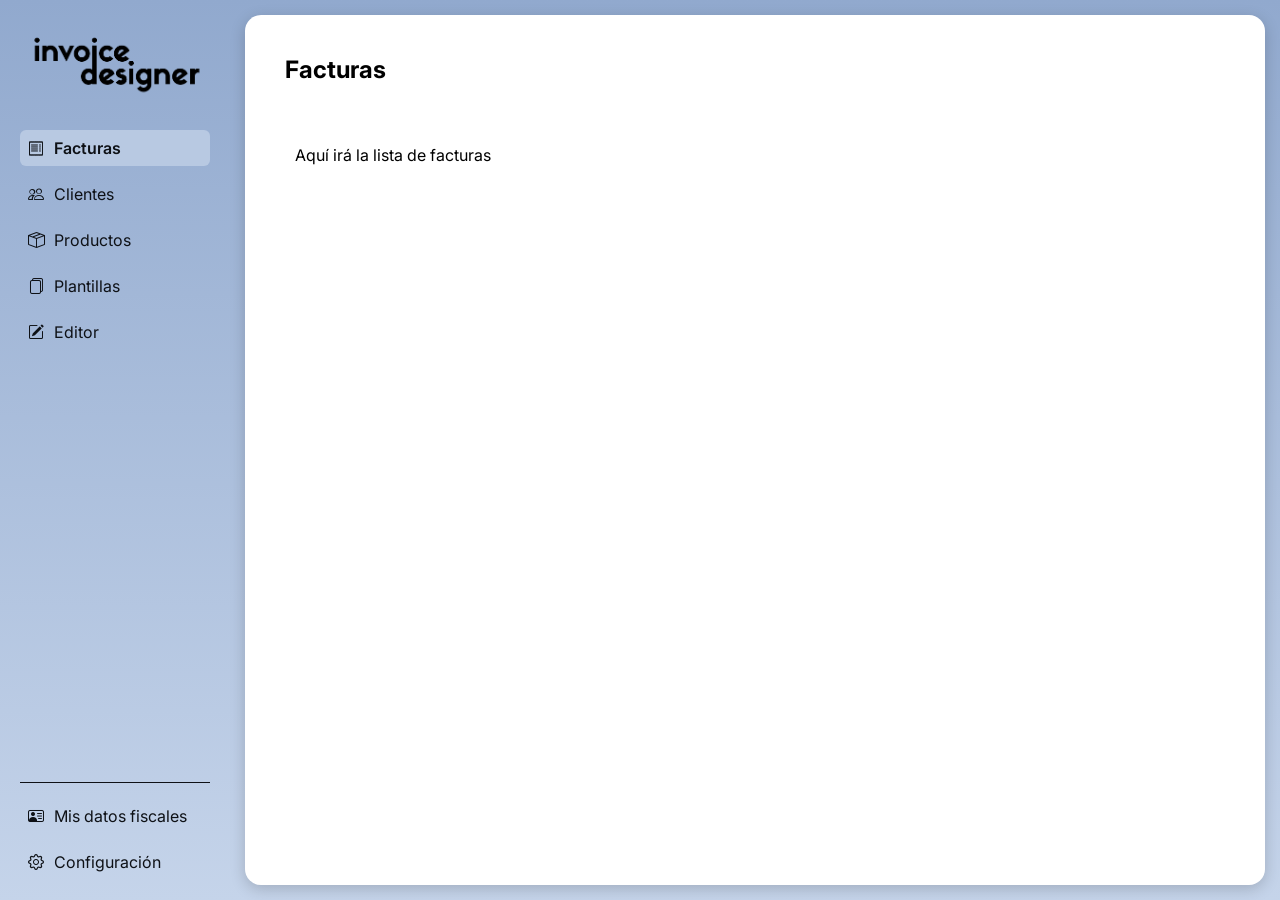
==== frontend/index.html @ 7801f96b "Logo añadido a sidebar" ====
<!DOCTYPE html>
<html lang="es">

<head>
    <meta charset="UTF-8">
    <meta name="viewport" content="width=device-width, initial-scale=1.0">
    <meta name="description" content="Diseñador de facturas" />
    <meta name="keywords" content="invoice,designer" />
    <!-- Esta linea es un comentario -->
    <title>InvoiceDesigner</title>

    <!-- Rutas a los estilos -->
    <link rel="stylesheet" href="css/base.css">
    <link rel="stylesheet" href="css/layout.css">
    <link rel="stylesheet" href="css/sidebar.css">
    <link rel="stylesheet" href="css/views/invoices.css">
    <link rel="stylesheet" href="css/views/clients.css">
    <link rel="stylesheet" href="css/views/products.css">
    <link rel="stylesheet" href="css/views/templates.css">
    <link rel="stylesheet" href="css/views/editor.css">
    <link rel="stylesheet" href="css/views/issuer.css">
    <link rel="stylesheet" href="css/views/settings.css">

    <!-- biblioteca para iconos -->
    <link rel="stylesheet" href="https://cdn.jsdelivr.net/npm/bootstrap-icons@1.13.1/font/bootstrap-icons.min.css">


</head>

<body>
    <!-- Div(contenedor principal) - app(identificacion para css .app) -->
    <div class="app">

        <!-- contenido secundario - sidebar(identificacion para css .sidebar) -->
        <aside class="sidebar">
 
            <!-- logo del sidebar -->
            <img src="assets/i_transparent.png" alt="Logo del sidebar">

            <!-- enlaces a distintas paginas -->
            <nav>
                <!-- enlaces superior del sidebar -->
                <div class="menu-top">
                    <!-- data-view(que vista mostrar) -->
                    <a href="#" data-view="invoices">
                        <i class="bi bi-receipt"></i>
                        Facturas
                    </a>
                    <a href="#" data-view="clients">
                        <i class="bi bi-people"></i>
                        Clientes
                    </a>
                    <a href="#" data-view="products">
                        <i class="bi bi-box-seam"></i>
                        Productos
                    </a>
                    <a href="#" data-view="templates">
                        <i class="bi bi-files"></i>
                        Plantillas
                    </a>
                    <a href="#" data-view="editor">
                        <i class="bi bi-pencil-square"></i>
                        Editor
                    </a>
                </div>

                <hr>
                <!-- enlaces inferior del sidebar -->
                <div class="menu-bottom">
                    <a href="#" data-view="issuer">
                        <i class="bi bi-person-vcard"></i>
                        Mis datos fiscales
                    </a>
                    <a href="#" data-view="settings">
                        <i class="bi bi-gear"></i>
                        Configuración
                    </a>
                </div>
            </nav>

        </aside>

        <!-- contenido principal - content(identificacion para css .content) -->
        <main class="content">

            <header>
                <h2 id="view-title">Facturas</h2>
            </header>

            <!-- seccion de contenido (tablas) - cargaran las paginas (identificacion css .section)-->
            <section id="view">
                <p>Aquí irá el contenido</p>
            </section>

        </main>
    </div>

    <script src="js/api.js"></script> <!-- llamadas a API -->
    <script src="js/menu.js"></script> <!-- menu de la app -->
</body>

</html>
---- frontend/css/base.css ----
@import url('https://fonts.googleapis.com/css2?family=Inter:wght@400;500;600&display=swap');

/* Colores generales de la aplicación */
:root {

    /* Fondo general */
    --color-primary: #D6D6D6;

    /* Hover */
    --color-primary-hover: #B8C9E2;

    /* Fondo de la aplicación */
    --color-background: #D6D6D6;
    /* Contenido principal */
    --color-card: #FFFFFF;

    /* Títulos y texto */
    --color-titles: #EBEBEB;
    --color-text: #0E1116;
    --color-text-muted: #777777;

    /* Color borde */
    --color-border: #BDBBBD;

    /* Colores del degradado */
    --color-gradient-start: #91A9CE;
    --color-gradient-end: #C5D4EA;

    --font-ui: 'Inter', -apple-system, BlinkMacSystemFont, "Segoe UI", Roboto, sans-serif;
}


/* Configuracion del index*/
* {
    box-sizing: border-box;
}

/* Configuracion del body*/
body {
    margin: 0;
    font-family: var(--font-ui);
}

/*configuracion de app*/
.app {
    display: flex;/*coloca los hijos uno al alado del otro*/
    min-height: 100vh;/*alto completo de ventana del navegador*/
    background: linear-gradient(to bottom, /* Color degradado*/
            var(--color-gradient-start),
            var(--color-gradient-end)
    );
}
---- frontend/css/layout.css ----
/*contenido principal*/
.content {
    flex: 1; /*ocupa espacio horizontal*/
    padding: 30px; /*espacio interior cuatro lados*/
    display: flex; /*organizar elementos*/
    flex-direction: column; /*en columna*/
    border-radius: 16px; 
    margin: 15px;
    box-shadow: 0 4px 15px rgba(0, 0, 0, 0.18);
    background-color: var(--color-card);
    
}

/*cabecera del contenido principal*/
.content header {
    margin-bottom: 15px; /*espacio debajo*/
}

/*estilo al titulo h2*/
.content header h2 {
    padding: 10px; /*espacio alrededor del título*/
    margin: 0; 
    font-size: 24px;
    background-color: transparent;
}

/*seccion del contenido*/
.content section {
    padding: 20px; /*espacio alrededor*/
    min-width: 0; /*se reduce al espacio disponible*/
    flex: 1;
}
---- frontend/css/sidebar.css ----
/*Sidebar*/
.sidebar {
    width: 230px; /*ancho*/
    min-height: 100vh; /*100% altura navegador*/
    padding: 20px; /*espacio interior cuatro lados*/
    display: flex; /*activa Flexbox, organiza elementos*/
    flex-direction: column; /*elementos en columna*/
    background-color: transparent;
    color: var(--color-text);
}

/*sidebar enlaces*/
.sidebar nav {
    display: flex; /*organiza elementos*/
    flex-direction: column; /*elementos en columna*/
    flex: 1; /*ocupa espacio vertical*/
}

/*logo sidebar*/
.sidebar img {
    margin-bottom: 30px; /*margen inferior*/
}

/*enlaces superiores de navegacion*/
.sidebar nav .menu-top {
    display: flex; /*organiza elementos*/
    flex-direction: column; /*elementos en columna*/
    gap: 10px; /*espacio entre elementos*/
}

/*enlaces de navegacion dentro de <a>*/
.sidebar nav a { 
    text-decoration: none; /*elimina subrayado*/
    padding: 8px; /*espacio interior*/
    border-radius: 6px; /*redondea esquinas del elemento*/
    color: var(--color-text);

    display: flex; /*icono a la do de texto*/
    align-items: center; /*posiciona iconos*/
    gap: 10px;
    transition: background-color 0.2s ease; /*cambio de color mas suave*/
}

/* estilo del enlace activo */
.sidebar nav a.active {
    background-color: var(--color-primary-hover);
    font-weight: 600;
}

/*estilo al pasar el raton encima*/
.sidebar nav a:hover {
    background-color: var(--color-primary-hover);
}

/*linea de separacion*/
.sidebar nav hr {
    width: 100%; /*ancho*/
    margin: auto 0 15px 0; /*margenes, solo el inferior tiene 15px*/
    border: 0; /*elimina el borde predeterminado*/
    flex: 0 0 auto; /*ni crece ni reduce*/
    border-top: 1px solid var(--color-text);
}

/*enlaces inferiores de navegacion*/
.sidebar nav .menu-bottom {
    display: flex; /*organiza elementos*/
    flex-direction: column; /*elementos en columna*/
    gap: 10px; /*espacio entre elementos*/
}
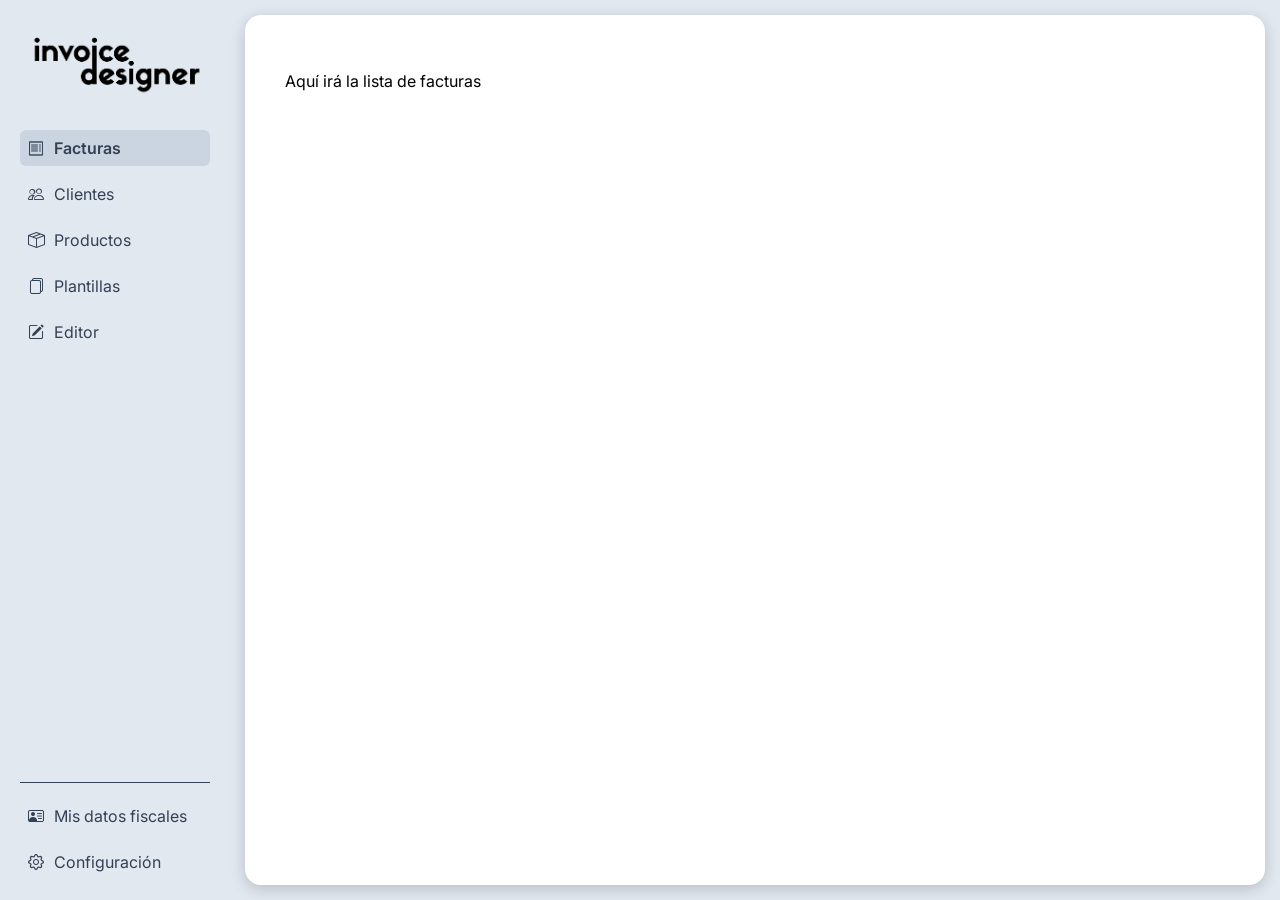
==== commit ea30604e: "Corrección de propiedades de la app" ====
--- a/frontend/index.html
+++ b/frontend/index.html
@@ -83,10 +83,6 @@
         <!-- contenido principal - content(identificacion para css .content) -->
         <main class="content">
 
-            <header>
-                <h2 id="view-title">Facturas</h2>
-            </header>
-
             <!-- seccion de contenido (tablas) - cargaran las paginas (identificacion css .section)-->
             <section id="view">
                 <p>Aquí irá el contenido</p>
--- a/frontend/css/base.css
+++ b/frontend/css/base.css
@@ -2,33 +2,35 @@
 
 /* Colores generales de la aplicación */
 :root {
+    /* Fondo general y barra lateral un poco más definidos */
+    --color-primary: #EAECEF;        
+    --color-primary-hover: #CBD5E1; 
+    --color-background: #EAECEF;     
+    --color-card: #FFFFFF;           
+    
+    /* Títulos y texto */
+    --color-titles: #0F172A;         
+    --color-text: #334155;           
+    --color-text-muted: #64748B;     
+    
+    /* Bordes */
+    --color-border: #CBD5E1;         
+    
+    /* Cabecera */
+    --color-gradient-start: #FFFFFF; 
+    --color-gradient-end: #E2E8F0;
+    
+    /* Botónes */
+    --color-btn: #1E293B;            
+    --color-btn-hover: #475569;      
+    --color-btn-text: #FFFFFF;
 
-    /* Fondo general */
-    --color-primary: #D6D6D6;
-
-    /* Hover */
-    --color-primary-hover: #B8C9E2;
-
-    /* Fondo de la aplicación */
-    --color-background: #D6D6D6;
-    /* Contenido principal */
-    --color-card: #FFFFFF;
-
-    /* Títulos y texto */
-    --color-titles: #EBEBEB;
-    --color-text: #0E1116;
-    --color-text-muted: #777777;
-
-    /* Color borde */
-    --color-border: #BDBBBD;
-
-    /* Colores del degradado */
-    --color-gradient-start: #91A9CE;
-    --color-gradient-end: #C5D4EA;
+    /* Botones tabla */
+    --color-bnt-edit-hover: #7C9CEB;
+    --color-bnt-delete-hover: #D47E7E;  
 
     --font-ui: 'Inter', -apple-system, BlinkMacSystemFont, "Segoe UI", Roboto, sans-serif;
 }
-
 
 /* Configuracion del index*/
 * {
@@ -45,8 +47,5 @@
 .app {
     display: flex;/*coloca los hijos uno al alado del otro*/
     min-height: 100vh;/*alto completo de ventana del navegador*/
-    background: linear-gradient(to bottom, /* Color degradado*/
-            var(--color-gradient-start),
-            var(--color-gradient-end)
-    );
+    background: var(--color-gradient-end);
 }
--- a/frontend/css/layout.css
+++ b/frontend/css/layout.css
@@ -1,7 +1,8 @@
 /*contenido principal*/
 .content {
     flex: 1; /*ocupa espacio horizontal*/
-    padding: 30px; /*espacio interior cuatro lados*/
+    min-width: 0; /*reduce el contenido*/
+    padding: 20px; /*espacio interior cuatro lados*/
     display: flex; /*organizar elementos*/
     flex-direction: column; /*en columna*/
     border-radius: 16px; 
--- a/frontend/css/sidebar.css
+++ b/frontend/css/sidebar.css
@@ -34,7 +34,6 @@
     padding: 8px; /*espacio interior*/
     border-radius: 6px; /*redondea esquinas del elemento*/
     color: var(--color-text);
-
     display: flex; /*icono a la do de texto*/
     align-items: center; /*posiciona iconos*/
     gap: 10px;
@@ -50,6 +49,7 @@
 /*estilo al pasar el raton encima*/
 .sidebar nav a:hover {
     background-color: var(--color-primary-hover);
+    color: var(--color-text);
 }
 
 /*linea de separacion*/
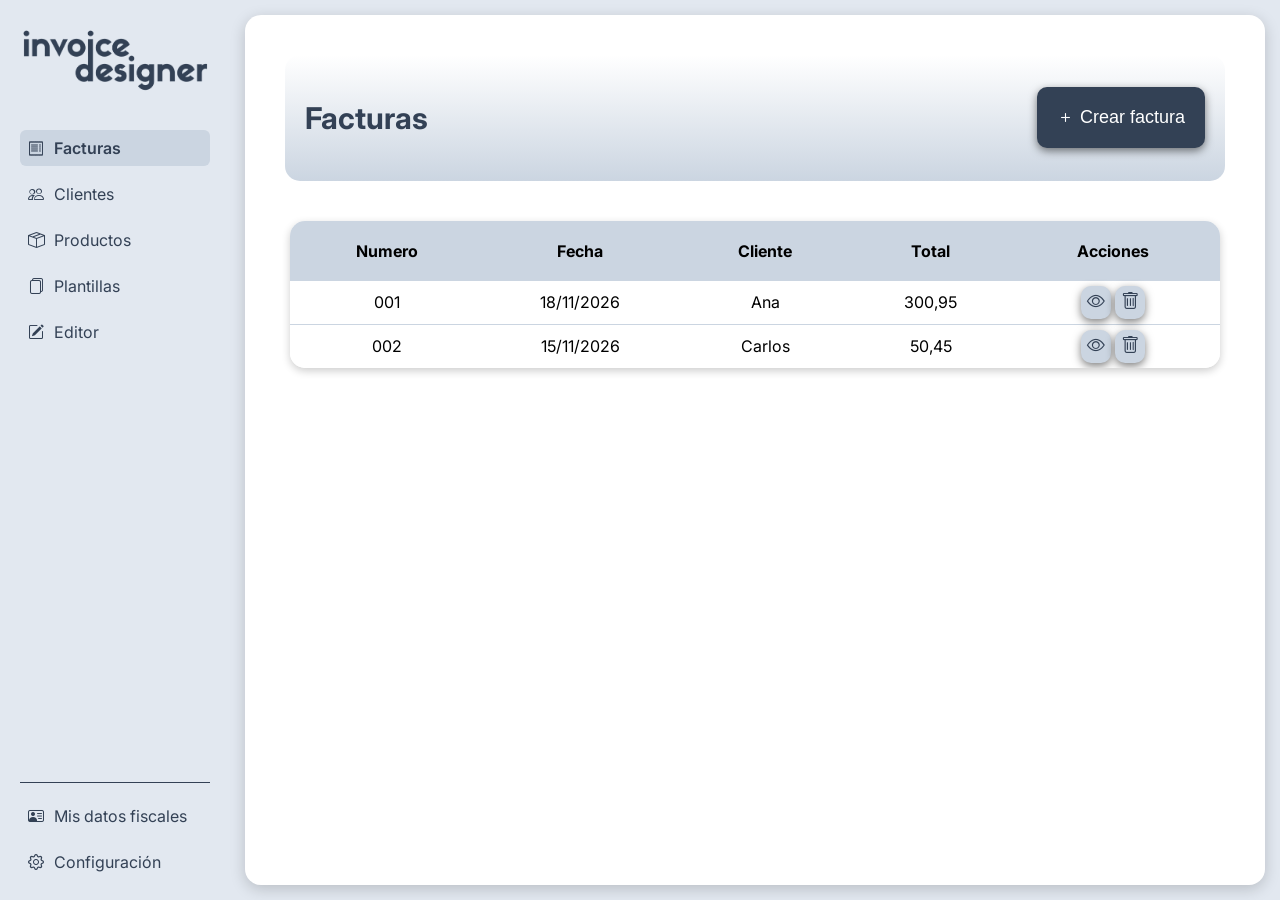
==== commit 2c1a6bea: "Cambio de icons y logo de la app" ====
--- a/frontend/index.html
+++ b/frontend/index.html
@@ -35,7 +35,7 @@
         <aside class="sidebar">
  
             <!-- logo del sidebar -->
-            <img src="assets/i_transparent.png" alt="Logo del sidebar">
+            <img src="assets/Logo.png" alt="Logo del sidebar">
 
             <!-- enlaces a distintas paginas -->
             <nav>
@@ -91,8 +91,19 @@
         </main>
     </div>
 
-    <script src="js/api.js"></script> <!-- llamadas a API -->
-    <script src="js/menu.js"></script> <!-- menu de la app -->
+    <!-- llamadas a API -->
+    <script src="js/api.js"></script> 
+
+    <!-- vistas de la app -->
+    <script src="js/views/invoices.js"></script>
+    <script src="js/views/templates.js"></script>
+    <script src="js/views/editor.js"></script>
+    <script src="js/views/clients.js"></script>
+    <script src="js/views/products.js"></script>
+    <script src="js/views/issuer.js"></script>
+
+    <!-- menu de la app -->
+    <script src="js/menu.js"></script> 
 </body>
 
 </html>
--- a/frontend/css/base.css
+++ b/frontend/css/base.css
@@ -8,8 +8,7 @@
     --color-background: #EAECEF;     
     --color-card: #FFFFFF;           
     
-    /* Títulos y texto */
-    --color-titles: #0F172A;         
+    /* Títulos y texto */        
     --color-text: #334155;           
     --color-text-muted: #64748B;     
     
@@ -26,8 +25,8 @@
     --color-btn-text: #FFFFFF;
 
     /* Botones tabla */
-    --color-bnt-edit-hover: #7C9CEB;
-    --color-bnt-delete-hover: #D47E7E;  
+    --color-btn-edit-hover: #7C9CEB;
+    --color-btn-delete-hover: #D47E7E;  
 
     --font-ui: 'Inter', -apple-system, BlinkMacSystemFont, "Segoe UI", Roboto, sans-serif;
 }
--- a/frontend/css/views/invoices.css
+++ b/frontend/css/views/invoices.css
@@ -0,0 +1,219 @@
+/*facturas*/
+.view-invoices {
+    display: flex;
+    flex-direction: column;
+    gap: 20px;
+}
+
+/*cabecera clients*/
+.invoices-header {
+    display: flex;
+    justify-content: space-between;
+    align-items: center;
+    padding: 20px;
+    border-radius: 15px;
+    background: linear-gradient(to bottom,
+            /* Color degradado*/
+            var(--color-gradient-start),
+            var(--color-primary-hover));
+}
+
+/*titulo clientes*/
+.view-invoices h1 {
+    font-size: 30px;
+    color: var(--color-text);
+}
+
+/*boton*/
+.view-invoices button {
+    border: none;
+    padding: 20px;
+    font-size: 18px;
+    border-radius: 10px;
+    box-shadow: 0 3px 8px rgba(0, 0, 0, 0.5);
+    background-color: var(--color-text);
+    color: var(--color-btn-text);
+    cursor: pointer;
+}
+
+/*Hover del boton añadir cliente*/
+.view-invoices button:hover {
+    background-color: var(--color-btn-hover);
+}
+
+/*contenedor de la tabla*/
+.view-invoices .table-invoices {
+    border-radius: 15px;
+    overflow: auto;
+    margin-left: -15px;
+    margin-right: -15px;
+    box-shadow: 0 3px 8px rgba(0, 0, 0, 0.2);
+    background-color: var(--color-card);
+}
+
+/*tabla*/
+.view-invoices table {
+    width: 100%;
+    border-collapse: collapse;/*quitar separacion columnas*/
+}
+
+/*cabecera tabla*/
+.view-invoices table th {
+    padding: 20px;
+    text-align: center;
+    background: var(--color-primary-hover);
+}
+
+/*celdas tabla*/
+.view-invoices table td {
+    padding: 5px 10px;
+    text-align: center;
+    background: var(--color-card);
+}
+
+/*linea de separacion*/
+.view-invoices table tbody tr:not(:last-child) td {
+    border-bottom: 1px solid var(--color-primary-hover);
+}
+
+/*hover para la fila seleccionada*/
+.view-invoices table tbody tr:hover td {
+    background-color: var(--color-gradient-end);
+}
+
+/*boton editar de tabla*/
+.view-invoices table tbody button.btn-edit {
+    padding: 6px;
+    color: var(--color-text);
+    background-color: var(--color-primary-hover);
+}
+
+/*hover boton editar*/
+.view-invoices table tbody button.btn-edit:hover {
+    padding: 6px;
+    background-color: var(--color-btn-edit-hover);
+}
+
+/*boton eliminar de tabla*/
+.view-invoices table tbody button.btn-delete {
+    padding: 6px;
+    color: var(--color-text);
+    background-color: var(--color-primary-hover);
+}
+
+/*hover boton eliminar*/
+.view-invoices table tbody button.btn-delete:hover {
+    padding: 6px;
+    background-color: var(--color-btn-delete-hover);
+}
+
+/*fomulario*/
+.view-invoices .form-invoices {
+    display: flex;
+    flex-direction: column;
+    border-radius: 20px;
+    padding: 10px;
+    width: 80%;
+    max-width: 900px;
+    max-height: 90%;
+    overflow-y: auto;
+    background-color: var(--color-gradient-end);
+}
+
+/*cabecera formulario*/
+.view-invoices .form-header {
+    display: flex;
+    justify-content: space-between;
+    align-items: center;
+    padding: 0 10px;
+    font-size: 20px;
+    color: var(--color-text);
+    border-bottom: 1px solid var(--color-text);
+}
+
+/*boton cabecera formulario*/
+.view-invoices .form-header button {
+    display: flex;
+    justify-content: space-between;
+    align-items: center;
+    padding: 8px;
+    border-radius: 10px;
+    background-color: var(--color-text);
+}
+
+/*labels e inputs del formulario*/
+.view-invoices .form-body {
+    display: grid;
+    grid-template-columns: 1fr 1fr;
+    padding: 10px;
+    gap: 15px;
+}
+
+/*labels e inputs del formulario*/
+.view-invoices .form-group {
+    padding: 8px;
+    display: flex;
+    flex-direction: column;
+}
+
+/*estilos de los input*/
+.view-invoices .form-group input {
+    padding: 10px;
+    border-radius: 10px;
+    border: 1px solid var(--color-border);
+}
+
+/*estilo del select de pais*/
+.view-invoices .form-group select {
+    padding: 10px;
+    border-radius: 10px;
+    border: 1px solid var(--color-border);
+}
+
+/*linea de separacion entre campos y botones*/
+.view-invoices .form-footer {
+    display: flex;
+    justify-content: flex-end;
+    gap: 10px;
+    padding: 20px 10px;
+    border-top: 1px solid var(--color-text);
+}
+
+/*botones del formulario*/
+.view-invoices .form-footer button {
+    padding: 10px;
+    font-size: 16px;
+    border-radius: 10px;
+    box-shadow: 0 3px 8px rgba(0, 0, 0, 0.5);
+    background-color: var(--color-text);
+    color: var(--color-btn-text);
+}
+
+/*hover boton cancel del formulario*/
+.view-invoices .form-footer button.btn-cancel {
+    color: var(--color-text);
+    background-color: var(--color-primary-hover);
+}
+
+/*hover boton cancel del formulario*/
+.view-invoices .form-footer button.btn-cancel:hover {
+    background-color: var(--color-btn-delete-hover);
+}
+
+/*hover boton save del formulario*/
+.view-invoices .form-footer button.btn-save:hover {
+    background-color: var(--color-btn-edit-hover);
+}
+
+/*fondo para el modal*/
+.view-invoices .modal-invoices {
+    display: none;
+    position: fixed;
+    top: 0;
+    left: 0;
+    width: 100%;
+    height: 100%;
+    justify-content: center;
+    align-items: center;
+    background-color: rgba(0, 0, 0, 0.5);
+}
--- a/frontend/css/views/clients.css
+++ b/frontend/css/views/clients.css
@@ -0,0 +1,219 @@
+/*clientes*/
+.view-clients {
+    display: flex;
+    flex-direction: column;
+    gap: 20px;
+}
+
+/*cabecera clients*/
+.clients-header {
+    display: flex;
+    justify-content: space-between;
+    align-items: center;
+    padding: 20px;
+    border-radius: 15px;
+    background: linear-gradient(to bottom,
+            /* Color degradado*/
+            var(--color-gradient-start),
+            var(--color-primary-hover));
+}
+
+/*titulo clientes*/
+.view-clients h1 {
+    font-size: 30px;
+    color: var(--color-text);
+}
+
+/*boton*/
+.view-clients button {
+    border: none;
+    padding: 20px;
+    font-size: 18px;
+    border-radius: 10px;
+    box-shadow: 0 3px 8px rgba(0, 0, 0, 0.5);
+    background-color: var(--color-text);
+    color: var(--color-btn-text);
+    cursor: pointer;
+}
+
+/*Hover del boton añadir cliente*/
+.view-clients button:hover {
+    background-color: var(--color-btn-hover);
+}
+
+/*contenedor de la tabla*/
+.view-clients .table-clients {
+    border-radius: 15px;
+    overflow: auto;
+    margin-left: -15px;
+    margin-right: -15px;
+    box-shadow: 0 3px 8px rgba(0, 0, 0, 0.2);
+    background-color: var(--color-card);
+}
+
+/*tabla*/
+.view-clients table {
+    width: 100%;
+    border-collapse: collapse;/*quitar separacion columnas*/
+}
+
+/*cabecera tabla*/
+.view-clients table th {
+    padding: 20px;
+    text-align: center;
+    background: var(--color-primary-hover);
+}
+
+/*celdas tabla*/
+.view-clients table td {
+    padding: 5px 10px;
+    text-align: center;
+    background: var(--color-card);
+}
+
+/*linea de separacion*/
+.view-clients table tbody tr:not(:last-child) td {
+    border-bottom: 1px solid var(--color-primary-hover);
+}
+
+/*hover para la fila seleccionada*/
+.view-clients table tbody tr:hover td {
+    background-color: var(--color-gradient-end);
+}
+
+/*boton editar de tabla*/
+.view-clients table tbody button.btn-edit {
+    padding: 6px;
+    color: var(--color-text);
+    background-color: var(--color-primary-hover);
+}
+
+/*hover boton editar*/
+.view-clients table tbody button.btn-edit:hover {
+    padding: 6px;
+    background-color: var(--color-btn-edit-hover);
+}
+
+/*boton eliminar de tabla*/
+.view-clients table tbody button.btn-delete {
+    padding: 6px;
+    color: var(--color-text);
+    background-color: var(--color-primary-hover);
+}
+
+/*hover boton eliminar*/
+.view-clients table tbody button.btn-delete:hover {
+    padding: 6px;
+    background-color: var(--color-btn-delete-hover);
+}
+
+/*fomulario*/
+.view-clients .form-clients {
+    display: flex;
+    flex-direction: column;
+    border-radius: 20px;
+    padding: 10px;
+    width: 80%;
+    max-width: 900px;
+    max-height: 90%;
+    overflow-y: auto;
+    background-color: var(--color-gradient-end);
+}
+
+/*cabecera formulario*/
+.view-clients .form-header {
+    display: flex;
+    justify-content: space-between;
+    align-items: center;
+    padding: 0 10px;
+    font-size: 20px;
+    color: var(--color-text);
+    border-bottom: 1px solid var(--color-text);
+}
+
+/*boton cabecera formulario*/
+.view-clients .form-header button {
+    display: flex;
+    justify-content: space-between;
+    align-items: center;
+    padding: 8px;
+    border-radius: 10px;
+    background-color: var(--color-text);
+}
+
+/*labels e inputs del formulario*/
+.view-clients .form-body {
+    display: grid;
+    grid-template-columns: 1fr 1fr;
+    padding: 10px;
+    gap: 15px;
+}
+
+/*labels e inputs del formulario*/
+.view-clients .form-group {
+    padding: 8px;
+    display: flex;
+    flex-direction: column;
+}
+
+/*estilos de los input*/
+.view-clients .form-group input {
+    padding: 10px;
+    border-radius: 10px;
+    border: 1px solid var(--color-border);
+}
+
+/*estilo del select de pais*/
+.view-clients .form-group select {
+    padding: 10px;
+    border-radius: 10px;
+    border: 1px solid var(--color-border);
+}
+
+/*linea de separacion entre campos y botones*/
+.view-clients .form-footer {
+    display: flex;
+    justify-content: flex-end;
+    gap: 10px;
+    padding: 20px 10px;
+    border-top: 1px solid var(--color-text);
+}
+
+/*botones del formulario*/
+.view-clients .form-footer button {
+    padding: 10px;
+    font-size: 16px;
+    border-radius: 10px;
+    box-shadow: 0 3px 8px rgba(0, 0, 0, 0.5);
+    background-color: var(--color-text);
+    color: var(--color-btn-text);
+}
+
+/*hover boton cancel del formulario*/
+.view-clients .form-footer button.btn-cancel {
+    color: var(--color-text);
+    background-color: var(--color-primary-hover);
+}
+
+/*hover boton cancel del formulario*/
+.view-clients .form-footer button.btn-cancel:hover {
+    background-color: var(--color-btn-delete-hover);
+}
+
+/*hover boton save del formulario*/
+.view-clients .form-footer button.btn-save:hover {
+    background-color: var(--color-btn-edit-hover);
+}
+
+/*fondo para el modal*/
+.view-clients .modal-clients {
+    display: none;
+    position: fixed;
+    top: 0;
+    left: 0;
+    width: 100%;
+    height: 100%;
+    justify-content: center;
+    align-items: center;
+    background-color: rgba(0, 0, 0, 0.5);
+}
--- a/frontend/css/views/products.css
+++ b/frontend/css/views/products.css
@@ -0,0 +1,219 @@
+/*productos*/
+.view-products {
+    display: flex;
+    flex-direction: column;
+    gap: 20px;
+}
+
+/*cabecera productos*/
+.products-header {
+    display: flex;
+    justify-content: space-between;
+    align-items: center;
+    padding: 20px;
+    border-radius: 15px;
+    background: linear-gradient(to bottom,
+            /* Color degradado*/
+            var(--color-gradient-start),
+            var(--color-primary-hover));
+}
+
+/*titulo productos*/
+.view-products h1 {
+    font-size: 30px;
+    color: var(--color-text);
+}
+
+/*boton nuevo producto*/
+.view-products button {
+    border: none;
+    padding: 20px;
+    font-size: 18px;
+    border-radius: 10px;
+    box-shadow: 0 3px 8px rgba(0, 0, 0, 0.5);
+    background-color: var(--color-text);
+    color: var(--color-btn-text);
+    cursor: pointer;
+}
+
+/*hover boton añadir producto*/
+.view-products button:hover {
+    background-color: var(--color-btn-hover);
+}
+
+/*contenedor tabla*/
+.view-products .table-products {
+    border-radius: 15px;
+    overflow: auto;
+    margin-left: -15px;
+    margin-right: -15px;
+    box-shadow: 0 3px 8px rgba(0, 0, 0, 0.2);
+    background-color: var(--color-card);
+}
+
+/*tabla*/
+.view-products table {
+    width: 100%;
+    border-collapse: collapse;
+}
+
+/*cabecera tabla*/
+.view-products table th {
+    padding: 20px;
+    text-align: center;
+    background: var(--color-primary-hover);
+}
+
+/*celdas tabla*/
+.view-products table td {
+    padding: 5px 10px;
+    text-align: center;
+    background: var(--color-card);
+}
+
+/*linea de separacion*/
+.view-products table tbody tr:not(:last-child) td {
+    border-bottom: 1px solid var(--color-primary-hover);
+}
+
+/*hover para la fila seleccionada*/
+.view-products table tbody tr:hover td {
+    background-color: var(--color-gradient-end);
+}
+
+/*boton editar de tabla*/
+.view-products table tbody button.btn-edit {
+    padding: 6px;
+    color: var(--color-text);
+    background-color: var(--color-primary-hover);
+}
+
+/*boton editar de tabla (hover)*/
+.view-products table tbody button.btn-edit:hover {
+    padding: 6px;
+    background-color: var(--color-btn-edit-hover);
+}
+
+/*boton eliminar de tabla*/
+.view-products table tbody button.btn-delete {
+    padding: 6px;
+    color: var(--color-text);
+    background-color: var(--color-primary-hover);
+}
+
+/*boton eliminar de tabla (hover)*/
+.view-products table tbody button.btn-delete:hover {
+    padding: 6px;
+    background-color: var(--color-btn-delete-hover);
+}
+
+/*fomulario*/
+.view-products .form-products {
+    display: flex;
+    flex-direction: column;
+    border-radius: 20px;
+    padding: 10px;
+    width: 80%;
+    max-width: 900px;
+    max-height: 90%;
+    overflow-y: auto;
+    background-color: var(--color-gradient-end);
+}
+
+/*cabecera formulario*/
+.view-products .form-header {
+    display: flex;
+    justify-content: space-between;
+    align-items: center;
+    padding: 0 10px;
+    font-size: 20px;
+    color: var(--color-text);
+    border-bottom: 1px solid var(--color-text);
+}
+
+/*boton cabecera formulario*/
+.view-products .form-header button {
+    display: flex;
+    justify-content: space-between;
+    align-items: center;
+    padding: 8px;
+    border-radius: 10px;
+    background-color: var(--color-text);
+}
+
+/*body del formulario*/
+.view-products .form-body {
+    display: grid;
+    grid-template-columns: 1fr 1fr;
+    padding: 10px;
+    gap: 15px;
+}
+
+/*labels e inputs del formulario*/
+.view-products .form-group {
+    padding: 8px;
+    display: flex;
+    flex-direction: column;
+}
+
+/*estilos de los input*/
+.view-products .form-group input {
+    padding: 10px;
+    border-radius: 10px;
+    border: 1px solid var(--color-border);
+}
+
+/*estilo del select de pais*/
+.view-products .form-group select {
+    padding: 10px;
+    border-radius: 10px;
+    border: 1px solid var(--color-border);
+}
+
+/*linea de separacion entre campos y botones*/
+.view-products .form-footer {
+    display: flex;
+    justify-content: flex-end;
+    gap: 10px;
+    padding: 20px 10px;
+    border-top: 1px solid var(--color-text);
+}
+
+/*botones del formulario*/
+.view-products .form-footer button {
+    padding: 10px;
+    font-size: 16px;
+    border-radius: 10px;
+    box-shadow: 0 3px 8px rgba(0, 0, 0, 0.5);
+    background-color: var(--color-text);
+    color: var(--color-btn-text);
+}
+
+/*boton cancelar del formulario (hover)*/
+.view-products .form-footer button.btn-cancel {
+    color: var(--color-text);
+    background-color: var(--color-primary-hover);
+}
+
+/*boton cancel del formulario /hover)*/
+.view-products .form-footer button.btn-cancel:hover {
+    background-color: var(--color-btn-delete-hover);
+}
+
+/*boton save del formulario (hover)*/
+.view-products .form-footer button.btn-save:hover {
+    background-color: var(--color-btn-edit-hover);
+}
+
+/*fondo para el modal*/
+.view-products .modal-products {
+    display: none;
+    position: fixed;
+    top: 0;
+    left: 0;
+    width: 100%;
+    height: 100%;
+    justify-content: center;
+    align-items: center;
+    background-color: rgba(0, 0, 0, 0.5);
+}
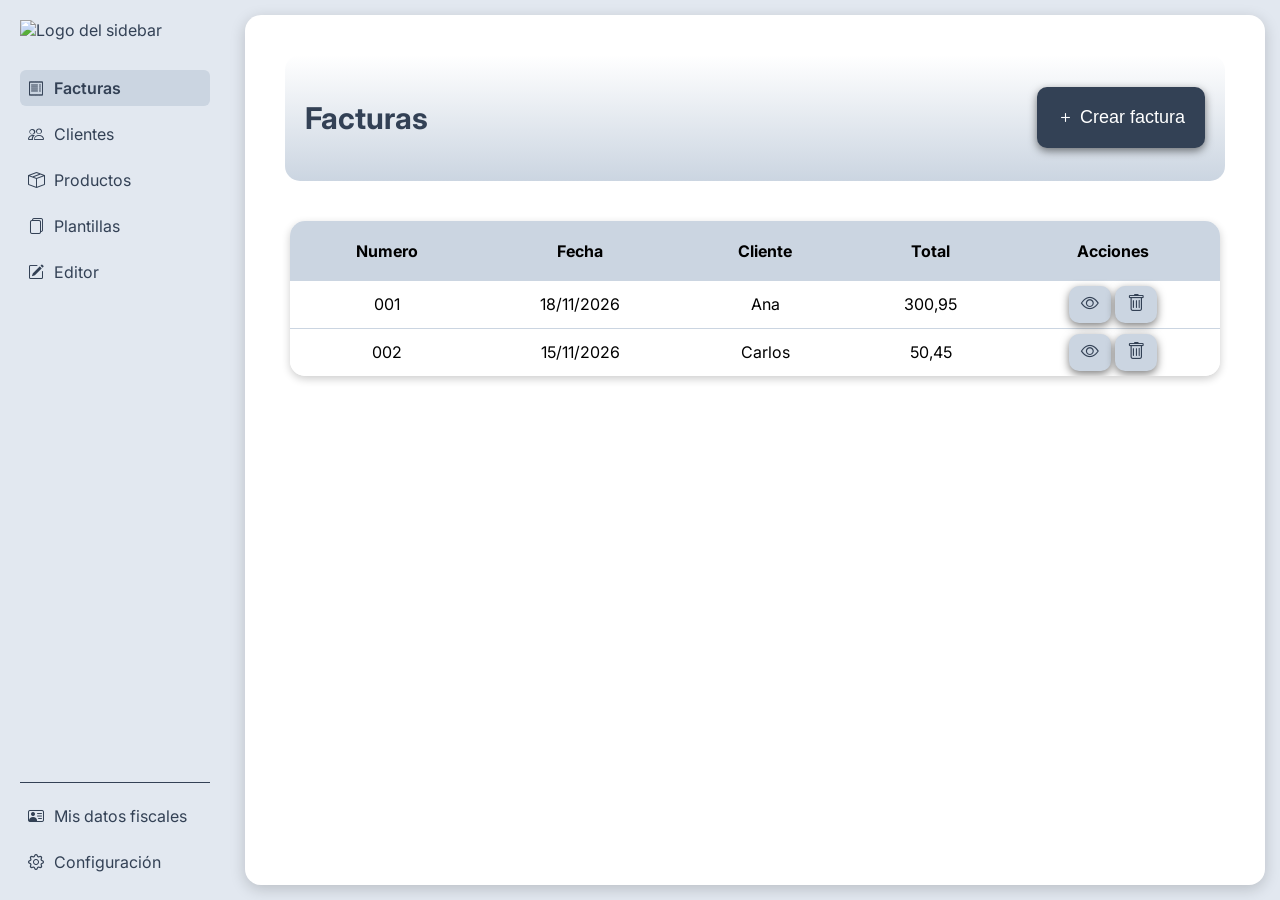
==== commit 8a9fb081: "Refactoirización de código" ====
--- a/frontend/index.html
+++ b/frontend/index.html
@@ -35,30 +35,31 @@
         <aside class="sidebar">
  
             <!-- logo del sidebar -->
-            <img src="assets/Logo.png" alt="Logo del sidebar">
+            <img src="assets/logo.png" class="logo-full" alt="Logo del sidebar">
+            <img src="assets/logo_small.png" class="logo-small" alt="Logo pequeño">
 
             <!-- enlaces a distintas paginas -->
             <nav>
                 <!-- enlaces superior del sidebar -->
                 <div class="menu-top">
                     <!-- data-view(que vista mostrar) -->
-                    <a href="#" data-view="invoices">
+                    <a href="#" data-view="invoices" title="Facturas">
                         <i class="bi bi-receipt"></i>
                         Facturas
                     </a>
-                    <a href="#" data-view="clients">
+                    <a href="#" data-view="clients" title="Clientes">
                         <i class="bi bi-people"></i>
                         Clientes
                     </a>
-                    <a href="#" data-view="products">
+                    <a href="#" data-view="products" title="Productos">
                         <i class="bi bi-box-seam"></i>
                         Productos
                     </a>
-                    <a href="#" data-view="templates">
+                    <a href="#" data-view="templates" title="Plantillas">
                         <i class="bi bi-files"></i>
                         Plantillas
                     </a>
-                    <a href="#" data-view="editor">
+                    <a href="#" data-view="editor" title="Editor">
                         <i class="bi bi-pencil-square"></i>
                         Editor
                     </a>
@@ -67,11 +68,11 @@
                 <hr>
                 <!-- enlaces inferior del sidebar -->
                 <div class="menu-bottom">
-                    <a href="#" data-view="issuer">
+                    <a href="#" data-view="issuer" title="Emisor">
                         <i class="bi bi-person-vcard"></i>
                         Mis datos fiscales
                     </a>
-                    <a href="#" data-view="settings">
+                    <a href="#" data-view="settings" title="Configuración">
                         <i class="bi bi-gear"></i>
                         Configuración
                     </a>
--- a/frontend/css/base.css
+++ b/frontend/css/base.css
@@ -28,6 +28,7 @@
     --color-btn-edit-hover: #7C9CEB;
     --color-btn-delete-hover: #D47E7E;  
 
+    /* tipo de fuente de la app */
     --font-ui: 'Inter', -apple-system, BlinkMacSystemFont, "Segoe UI", Roboto, sans-serif;
 }
 
--- a/frontend/css/layout.css
+++ b/frontend/css/layout.css
@@ -12,22 +12,18 @@
     
 }
 
-/*cabecera del contenido principal*/
-.content header {
-    margin-bottom: 15px; /*espacio debajo*/
-}
-
-/*estilo al titulo h2*/
-.content header h2 {
-    padding: 10px; /*espacio alrededor del título*/
-    margin: 0; 
-    font-size: 24px;
-    background-color: transparent;
-}
 
 /*seccion del contenido*/
 .content section {
     padding: 20px; /*espacio alrededor*/
     min-width: 0; /*se reduce al espacio disponible*/
+    min-height: 0;
     flex: 1;
+}
+
+/*contenedor flexible*/
+#view {
+    display: flex;
+    flex-direction: column;
+    min-height: 0;
 }
--- a/frontend/css/sidebar.css
+++ b/frontend/css/sidebar.css
@@ -7,6 +7,47 @@
     flex-direction: column; /*elementos en columna*/
     background-color: transparent;
     color: var(--color-text);
+}
+
+/*reducir ancho para el editor*/
+.app.editor-active .sidebar {
+    width: 80px;
+    padding: 20px 10px;
+}
+
+/*selector sidebar reducido*/
+.app.editor-active .sidebar nav a {
+    justify-content: center;
+    gap: 0;
+}
+
+/*icono visible al reducir sidebar*/
+.app.editor-active .sidebar nav a {
+    font-size: 0;
+}
+
+/*logo visible al reducir sidebar*/
+.app.editor-active .sidebar nav a i {
+    font-size: 20px;
+}
+
+/*oculta el logo pequeño*/
+.logo-small {
+    display: none;
+}
+
+/*muestra el logo pequeño en sidebar reducido*/
+.app.editor-active .logo-small {
+    display: block;
+    width: 60px;
+    height: 60px;
+    object-fit: contain;
+    margin: 0 auto 30px auto;
+}
+
+/*oculta el logo normal*/
+.app.editor-active .logo-full {
+    display: none;
 }
 
 /*sidebar enlaces*/
--- a/frontend/css/views/invoices.css
+++ b/frontend/css/views/invoices.css
@@ -5,7 +5,7 @@
     gap: 20px;
 }
 
-/*cabecera clients*/
+/*cabecera facturas*/
 .invoices-header {
     display: flex;
     justify-content: space-between;
@@ -18,7 +18,7 @@
             var(--color-primary-hover));
 }
 
-/*titulo clientes*/
+/*titulo facturas*/
 .view-invoices h1 {
     font-size: 30px;
     color: var(--color-text);
@@ -36,7 +36,7 @@
     cursor: pointer;
 }
 
-/*Hover del boton añadir cliente*/
+/*Hover del boton añadir factura*/
 .view-invoices button:hover {
     background-color: var(--color-btn-hover);
 }
@@ -83,27 +83,25 @@
 
 /*boton editar de tabla*/
 .view-invoices table tbody button.btn-edit {
-    padding: 6px;
+    padding: 8px 12px;
     color: var(--color-text);
     background-color: var(--color-primary-hover);
 }
 
 /*hover boton editar*/
 .view-invoices table tbody button.btn-edit:hover {
-    padding: 6px;
     background-color: var(--color-btn-edit-hover);
 }
 
 /*boton eliminar de tabla*/
 .view-invoices table tbody button.btn-delete {
-    padding: 6px;
+    padding: 8px 12px;
     color: var(--color-text);
     background-color: var(--color-primary-hover);
 }
 
 /*hover boton eliminar*/
 .view-invoices table tbody button.btn-delete:hover {
-    padding: 6px;
     background-color: var(--color-btn-delete-hover);
 }
 
--- a/frontend/css/views/clients.css
+++ b/frontend/css/views/clients.css
@@ -83,27 +83,25 @@
 
 /*boton editar de tabla*/
 .view-clients table tbody button.btn-edit {
-    padding: 6px;
+    padding: 8px 12px;
     color: var(--color-text);
     background-color: var(--color-primary-hover);
 }
 
 /*hover boton editar*/
 .view-clients table tbody button.btn-edit:hover {
-    padding: 6px;
     background-color: var(--color-btn-edit-hover);
 }
 
 /*boton eliminar de tabla*/
 .view-clients table tbody button.btn-delete {
-    padding: 6px;
+    padding: 8px 12px;
     color: var(--color-text);
     background-color: var(--color-primary-hover);
 }
 
 /*hover boton eliminar*/
 .view-clients table tbody button.btn-delete:hover {
-    padding: 6px;
     background-color: var(--color-btn-delete-hover);
 }
 
--- a/frontend/css/views/products.css
+++ b/frontend/css/views/products.css
@@ -83,27 +83,25 @@
 
 /*boton editar de tabla*/
 .view-products table tbody button.btn-edit {
-    padding: 6px;
+    padding: 8px 12px;
     color: var(--color-text);
     background-color: var(--color-primary-hover);
 }
 
 /*boton editar de tabla (hover)*/
 .view-products table tbody button.btn-edit:hover {
-    padding: 6px;
     background-color: var(--color-btn-edit-hover);
 }
 
 /*boton eliminar de tabla*/
 .view-products table tbody button.btn-delete {
-    padding: 6px;
+    padding: 8px 12px;
     color: var(--color-text);
     background-color: var(--color-primary-hover);
 }
 
 /*boton eliminar de tabla (hover)*/
 .view-products table tbody button.btn-delete:hover {
-    padding: 6px;
     background-color: var(--color-btn-delete-hover);
 }
 
--- a/frontend/css/views/templates.css
+++ b/frontend/css/views/templates.css
@@ -0,0 +1,197 @@
+/* vista de plantillas */
+.view-templates {
+    display: flex;
+    flex-direction: column;
+    gap: 20px;
+}
+
+/*cabecera plantillas*/
+.templates-header {
+    display: flex;
+    justify-content: space-between;
+    align-items: center;
+    padding: 20px;
+    border-radius: 15px;
+    background: linear-gradient(to bottom,
+            /* Color degradado*/
+            var(--color-gradient-start),
+            var(--color-primary-hover));
+}
+
+/*titulo plantillas*/
+.view-templates h1 {
+    font-size: 30px;
+    color: var(--color-text);
+}
+
+/*boton crear plantilla*/
+.new-template {
+    border: none;
+    padding: 20px;
+    font-size: 18px;
+    border-radius: 10px;
+    box-shadow: 0 3px 8px rgba(0, 0, 0, 0.5);
+    background-color: var(--color-text);
+    color: var(--color-btn-text);
+    cursor: pointer;
+}
+
+/*hover del boton crear plantilla*/
+.new-template:hover {
+    background-color: var(--color-btn-hover);
+}
+
+/* cabecera de la selección */
+.templates-section .section-header {
+    margin-bottom: 20px;
+}
+
+/*titulo plantillas*/
+.templates-section .section-header h3 {
+    font-size: 20px;
+    font-weight: bold;
+    color: var(--color-text);
+}
+
+/* linea inferior */
+.templates-section .section-header hr {
+    border: none;
+    margin-top: 10px;
+    border-top: 1px solid var(--color-border);
+}
+
+/* cuadricula de las tajetas */
+.templates-grid {
+    display: grid;
+    grid-template-columns: repeat(3, 1fr);
+    gap: 20px;
+}
+
+/* tarjeta de plantilla */
+.template-card {
+    display: flex;
+    flex-direction: column;
+    gap: 15px;
+    padding: 20px;
+    border-radius: 15px;
+    background-color: var(--color-gradient-end);
+    box-shadow: 0 3px 8px rgba(0, 0, 0, 0.3);
+}
+
+/* vista previa plantilla*/
+.template-preview {
+    width: 100%;
+    height: 250px;
+    border-radius: 10px;
+    background-color: var(--color-card);
+    border: 1px solid var(--color-border);
+}
+
+/* informacion plantilla*/
+.template-info {
+    display: flex;
+    flex-direction: column;
+    gap: 5px;
+}
+
+/* nombre plantilla */
+.template-info h4 {
+    font-size: 18px;
+    color: var(--color-text);
+    margin: 0;
+}
+
+/* estado plantilla */
+.template-info span {
+    font-size: 13px;
+    color: var(--color-text-muted);
+}
+
+
+/* acciones de la plantilla */
+.template-actions {
+    display: flex;
+    justify-content: flex-end;
+    gap: 10px;
+}
+
+/* botones de acciones */
+.template-actions button {
+    border: none;
+    padding: 8px 12px;
+    font-size: 16px;
+    border-radius: 8px;
+    cursor: pointer;
+}
+
+/* botones de editar */
+.template-actions button.btn-edit-template {
+    padding: 8px 12px;
+    border: none;
+    border-radius: 6px;
+    font-size: 16px;
+    box-shadow: 0 3px 8px rgba(0, 0, 0, 0.3);
+    color: var(--color-text);
+    background-color: var(--color-primary-hover);
+}
+
+/* botones de editar (hover) */
+.template-actions button.btn-edit-template:hover {
+    background-color: var(--color-btn-edit-hover);
+}
+
+/* botones de eliminar */
+.template-actions button.btn-delete-template {
+    padding: 8px 12px;
+    border: none;
+    border-radius: 6px;
+    font-size: 16px;
+    box-shadow: 0 3px 8px rgba(0, 0, 0, 0.3);
+    color: var(--color-text);
+    background-color: var(--color-primary-hover);
+}
+
+/* botones de eliminar (hover) */
+.template-actions button.btn-delete-template:hover {
+    background-color: var(--color-btn-delete-hover);
+}
+
+/* contenedor hoja miniatura */
+.template-preview {
+    width: 100%;
+    height: 250px;
+    display: flex;
+    justify-content: center;
+    align-items: center;
+    border-radius: 10px;
+    background-color: var(--color-card);
+    border: 1px solid var(--color-border);
+}
+
+/* hoja miniatura */
+.template-sheet {
+    width: 70%;
+    height: 90%;
+    padding: 15px;
+    border-radius: 3px;
+    box-shadow: 0 2px 6px rgba(0, 0, 0, 0.2);
+    background-color: var(--color-card);
+}
+
+/* titulo miniatura */
+.template-sheet h5 {
+    font-size: 12px;
+    font-weight: bold;
+    margin-bottom: 15px;
+    color: var(--color-text);
+}
+
+/* lineas miniatura */
+.template-sheet-line {
+    width: 100%;
+    height: 5px;
+    margin-bottom: 10px;
+    border-radius: 5px;
+    background-color: var(--color-text);
+}
+
--- a/frontend/css/views/editor.css
+++ b/frontend/css/views/editor.css
@@ -0,0 +1,208 @@
+/* vista editor */
+.view-editor {
+    display: flex;
+    flex-direction: column;
+    gap: 20px;
+    flex: 1;
+    min-height: 0;
+}
+
+/* cabecera editor */
+.editor-header {
+    display: flex;
+    align-items: center;
+    justify-content: space-between;
+    gap: 15px;
+    padding: 15px;
+    border-radius: 15px;
+    background-color: var(--color-gradient-end);
+}
+
+/* titulo cabecera*/
+.editor-header h2 {
+    color: var(--color-text);
+}
+
+/* grupo de botones y campo de nombre */
+.editor-actions {
+    display: flex;
+    align-items: center;
+    gap: 8px;
+}
+
+/* boton volver cabecera editor */
+.editor-actions .btn-back-editor{
+    border: 1px solid var(--color-text);
+    padding: 10px;
+    border-radius: 10px;
+    box-shadow: 0 2px 6px rgba(0, 0, 0, 0.5);
+    background-color: var(--color-gradient-end);
+}
+
+/* boton volver cabecera editor (hover)*/
+.editor-actions .btn-back-editor:hover{
+    transition: background-color 0.2s ease;
+    color: var(--color-card);
+    background-color: var(--color-btn-delete-hover);
+}
+
+/* boton guardar cabecera editor */
+.editor-actions .btn-save-template{
+    border: 1px solid var(--color-text);
+    padding: 10px;
+    border-radius: 10px;
+    box-shadow: 0 2px 6px rgba(0, 0, 0, 0.5);
+    color: var(--color-card);
+    background-color: var(--color-text);
+}
+
+/* boton guardar cabecera editor (hover)*/
+.editor-actions .btn-save-template:hover{
+    transition: background-color 0.2s ease;
+    color: var(--color-card);
+    background-color: var(--color-btn-edit-hover);
+}
+
+/* campo nombre plantilla */
+.editor-name input {
+    width: 220px;
+    padding: 10px 12px;
+    border: 1px solid var(--color-text-muted);
+    border-radius: 10px;
+    background-color: var(--color-gradient-end);
+    color: var(--color-text);
+    font-size: 14px;
+    box-shadow: none;
+}
+
+/* campo nombre de plantilla (focus) */
+.editor-name input:focus {
+    border-color: var(--color-btn-edit-hover);
+    box-shadow: 0 0 0 3px rgba(82, 120, 217, 0.15);
+    outline: none;
+}
+
+/* contenedor general */
+.editor-content {
+    display: flex;
+    gap: 20px;
+    align-items: stretch;
+    width: 100%;
+    flex: 1;
+    min-height: 0;
+}
+
+/* panel herramientas */
+.editor-tools {
+    width: 170px;
+    padding: 20px;
+    border-radius: 20px;
+    display: flex;
+    flex-direction: column;
+    gap: 15px;
+    align-items: center;
+    background-color: var(--color-gradient-end);
+}
+
+/* titulo panel herramientas */
+.editor-tools h3 {
+    font-size: 18px;
+    color: var(--color-text);
+    margin-bottom: 0;
+
+}
+
+/* lista herramientas */
+.tools-list {
+    width: 100%;
+    flex-direction: column;
+    gap: 10px;
+    display: flex;
+}
+
+/* botones herramientas */
+.tool-button {
+    width: 100%;
+    padding: 10px;
+    display: flex;
+    align-items: center;
+    gap: 10px;
+    border: none;
+    border-radius: 10px;
+    color: var(--color-text);
+    background-color: var(--color-card);
+    cursor: pointer;
+}
+
+/* botones herramientas (hover) */
+.tool-button:hover {
+    color: var(--color-card);
+    background-color: var(--color-btn-hover);
+}
+
+/* panel hoja */
+.editor-workspace {
+    flex: 1;
+    display: flex;
+    justify-content: center;
+    align-items: flex-start;
+    padding: 15px;
+    border-radius: 15px;
+    min-width: 0;
+    min-height: 0;
+    overflow: hidden;
+    container-type: size;
+    background-color: var(--color-gradient-end);
+}
+
+/* hoja factura */
+.editor-workspace .invoice-sheet {
+    width: min(100%, 70.707cqh);
+    height: auto;
+    max-width: 100%;
+    max-height: 100%;
+    aspect-ratio: 210 / 297;
+    padding: 15px;
+    box-shadow: 0 2px 10px rgba(0, 0, 0, 0.2);
+    background-color: var(--color-card);
+}
+
+/* hoja factura */
+.invoice-sheet .invoice-title {
+    font-size: 24px;
+    font-weight: bold;
+    margin-top: 20px;
+    text-align: left;
+    color: var(--color-text);
+
+}
+
+/* panel propiedades */
+.editor-properties {
+    width: 170px;
+    padding: 20px;
+    border-radius: 15px;
+    display: flex;
+    flex-direction: column;
+    gap: 15px;
+    align-items: center;
+    background-color: var(--color-gradient-end);
+}
+
+/* titulo panel propiedades */
+.editor-properties h3 {
+    font-size: 18px;
+    color: var(--color-text);
+    margin-bottom: 0;
+
+}
+
+/* titulo panel propiedades */
+.editor-properties .properties-empty {
+    font-size: 12px;
+    color: var(--color-text-muted);
+    margin-top: 6px;
+    margin-bottom: 0;
+    font-style: italic;
+    text-align: center;
+}
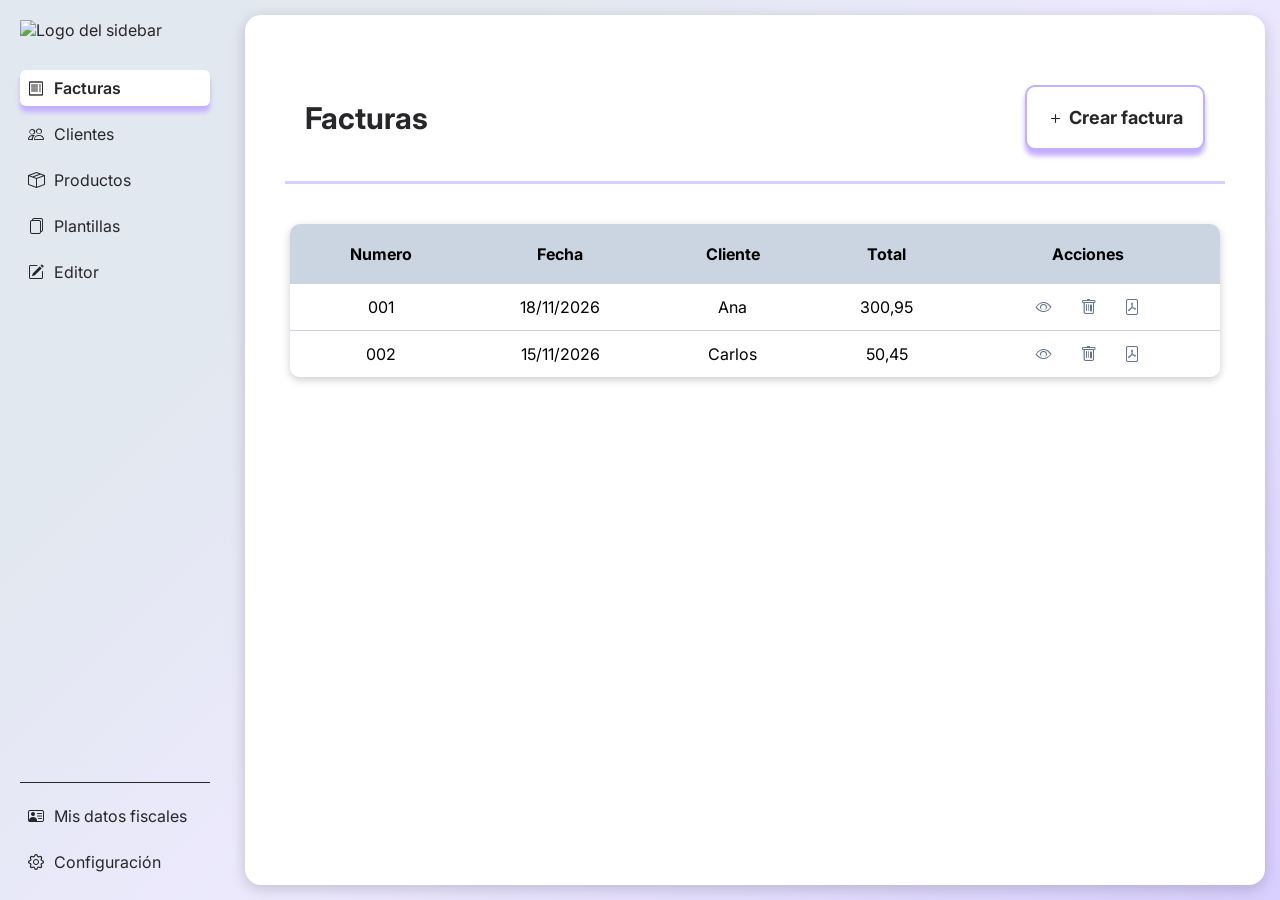
==== commit 08e246d0: "Refactorización de código" ====
--- a/frontend/index.html
+++ b/frontend/index.html
@@ -45,23 +45,23 @@
                     <!-- data-view(que vista mostrar) -->
                     <a href="#" data-view="invoices" title="Facturas">
                         <i class="bi bi-receipt"></i>
-                        Facturas
+                        <span>Facturas</span>
                     </a>
                     <a href="#" data-view="clients" title="Clientes">
                         <i class="bi bi-people"></i>
-                        Clientes
+                        <span>Clientes</span>
                     </a>
                     <a href="#" data-view="products" title="Productos">
                         <i class="bi bi-box-seam"></i>
-                        Productos
+                        <span>Productos</span>
                     </a>
                     <a href="#" data-view="templates" title="Plantillas">
                         <i class="bi bi-files"></i>
-                        Plantillas
+                        <span>Plantillas</span>
                     </a>
                     <a href="#" data-view="editor" title="Editor">
                         <i class="bi bi-pencil-square"></i>
-                        Editor
+                        <span>Editor</span>
                     </a>
                 </div>
 
@@ -70,11 +70,11 @@
                 <div class="menu-bottom">
                     <a href="#" data-view="issuer" title="Emisor">
                         <i class="bi bi-person-vcard"></i>
-                        Mis datos fiscales
+                        <span>Mis datos fiscales</span>
                     </a>
                     <a href="#" data-view="settings" title="Configuración">
                         <i class="bi bi-gear"></i>
-                        Configuración
+                        <span>Configuración</span>
                     </a>
                 </div>
             </nav>
--- a/frontend/css/base.css
+++ b/frontend/css/base.css
@@ -3,30 +3,30 @@
 /* Colores generales de la aplicación */
 :root {
     /* Fondo general y barra lateral un poco más definidos */
-    --color-primary: #EAECEF;        
-    --color-primary-hover: #CBD5E1; 
-    --color-background: #EAECEF;     
-    --color-card: #FFFFFF;           
-    
-    /* Títulos y texto */        
-    --color-text: #334155;           
-    --color-text-muted: #64748B;     
-    
+    --color-primary: #EAECEF;
+    --color-primary-hover: #CBD5E1;
+    --color-primary-hover-2: #94A3B8;
+    --color-background: #EAECEF;
+    --color-card: #FFFFFF;
+    --color-hover-row:#F4F4F5;
+
+    /* Títulos y texto */
+    --color-text:#27272A;
+    --color-text-muted: #64748B;
+
     /* Bordes */
-    --color-border: #CBD5E1;         
-    
-    /* Cabecera */
-    --color-gradient-start: #FFFFFF; 
+    --color-border: #CBD5E1;
+    --color-gradient-start: #D8CFFE;
+    --color-gradient-soft: #EDE9FE;
     --color-gradient-end: #E2E8F0;
-    
+
     /* Botónes */
-    --color-btn: #1E293B;            
-    --color-btn-hover: #475569;      
-    --color-btn-text: #FFFFFF;
+    --color-btn-hover: #C4AEFF;
 
     /* Botones tabla */
     --color-btn-edit-hover: #7C9CEB;
-    --color-btn-delete-hover: #D47E7E;  
+    --color-btn-delete-hover: #D47E7E;
+    --color-btn-pdf-hover: #6FB99A;
 
     /* tipo de fuente de la app */
     --font-ui: 'Inter', -apple-system, BlinkMacSystemFont, "Segoe UI", Roboto, sans-serif;
@@ -35,17 +35,21 @@
 /* Configuracion del index*/
 * {
     box-sizing: border-box;
+    font-family: var(--font-ui);
 }
 
 /* Configuracion del body*/
 body {
     margin: 0;
-    font-family: var(--font-ui);
 }
 
 /*configuracion de app*/
 .app {
-    display: flex;/*coloca los hijos uno al alado del otro*/
+    display: flex; /*coloca los hijos uno al alado del otro*/
     min-height: 100vh;/*alto completo de ventana del navegador*/
-    background: var(--color-gradient-end);
+    background: linear-gradient(135deg,
+            var(--color-gradient-end) 0%,
+            var(--color-gradient-end) 25%,
+            var(--color-gradient-soft) 55%,
+            var(--color-gradient-start) 100%);
 }
--- a/frontend/css/sidebar.css
+++ b/frontend/css/sidebar.css
@@ -83,13 +83,14 @@
 
 /* estilo del enlace activo */
 .sidebar nav a.active {
-    background-color: var(--color-primary-hover);
+    background-color: var(--color-card);
     font-weight: 600;
+    box-shadow: 0 6px 5px var(--color-btn-hover);
 }
 
 /*estilo al pasar el raton encima*/
 .sidebar nav a:hover {
-    background-color: var(--color-primary-hover);
+    background-color: var(--color-card);
     color: var(--color-text);
 }
 
--- a/frontend/css/views/invoices.css
+++ b/frontend/css/views/invoices.css
@@ -11,11 +11,9 @@
     justify-content: space-between;
     align-items: center;
     padding: 20px;
-    border-radius: 15px;
-    background: linear-gradient(to bottom,
-            /* Color degradado*/
-            var(--color-gradient-start),
-            var(--color-primary-hover));
+    background: transparent;
+    border-bottom: 3px solid var(--color-gradient-start);
+
 }
 
 /*titulo facturas*/
@@ -24,26 +22,28 @@
     color: var(--color-text);
 }
 
-/*boton*/
-.view-invoices button {
+/*boton crear factura*/
+.view-invoices .new-invoice {
     border: none;
     padding: 20px;
     font-size: 18px;
-    border-radius: 10px;
-    box-shadow: 0 3px 8px rgba(0, 0, 0, 0.5);
-    background-color: var(--color-text);
-    color: var(--color-btn-text);
+    font-weight: bold;
+    border-radius: 10px;
+    background-color: var(--color-card);
+    color: var(--color-text);
+    border: 2px solid var(--color-btn-hover);
+    box-shadow: 0 6px 5px var(--color-btn-hover);
     cursor: pointer;
 }
 
-/*Hover del boton añadir factura*/
-.view-invoices button:hover {
+/*Hover del boton crear factura*/
+.view-invoices .new-invoice:hover {
     background-color: var(--color-btn-hover);
 }
 
 /*contenedor de la tabla*/
 .view-invoices .table-invoices {
-    border-radius: 15px;
+    border-radius: 10px;
     overflow: auto;
     margin-left: -15px;
     margin-right: -15px;
@@ -78,31 +78,40 @@
 
 /*hover para la fila seleccionada*/
 .view-invoices table tbody tr:hover td {
-    background-color: var(--color-gradient-end);
+    background-color: var(--color-hover-row);
 }
 
 /*boton editar de tabla*/
-.view-invoices table tbody button.btn-edit {
+.view-invoices table tbody button.btn-edit,
+.view-invoices table tbody button.btn-delete,
+.view-invoices table tbody button.btn-pdf {
     padding: 8px 12px;
-    color: var(--color-text);
-    background-color: var(--color-primary-hover);
+    font-size: 16px;
+    font-weight: normal;
+    border: none;
+    border-radius: 5px;
+    box-shadow: none;
+    background-color: transparent;
+    color: var(--color-text-muted);
+    cursor: pointer;
 }
 
 /*hover boton editar*/
 .view-invoices table tbody button.btn-edit:hover {
+    color: var(--color-card);
     background-color: var(--color-btn-edit-hover);
-}
-
-/*boton eliminar de tabla*/
-.view-invoices table tbody button.btn-delete {
-    padding: 8px 12px;
-    color: var(--color-text);
-    background-color: var(--color-primary-hover);
 }
 
 /*hover boton eliminar*/
 .view-invoices table tbody button.btn-delete:hover {
+    color: var(--color-card);
     background-color: var(--color-btn-delete-hover);
+}
+
+/*hover boton descargar*/
+.view-invoices table tbody button.btn-pdf:hover {
+    color: var(--color-card);
+    background-color: var(--color-btn-pdf-hover);
 }
 
 /*fomulario*/
@@ -126,17 +135,23 @@
     padding: 0 10px;
     font-size: 20px;
     color: var(--color-text);
-    border-bottom: 1px solid var(--color-text);
-}
-
-/*boton cabecera formulario*/
+    border-bottom: 1px solid var(--color-primary-hover-2);
+}
+
+/*boton cerrar formulario*/
 .view-invoices .form-header button {
     display: flex;
     justify-content: space-between;
     align-items: center;
     padding: 8px;
-    border-radius: 10px;
-    background-color: var(--color-text);
+    border-radius: 5px;
+    border: 1px solid var(--color-primary-hover-2);
+    background-color: var(--color-card);
+}
+
+.view-invoices .form-header button:hover {
+    border-color: transparent;
+    background-color: var(--color-primary-hover-2);
 }
 
 /*labels e inputs del formulario*/
@@ -154,18 +169,21 @@
     flex-direction: column;
 }
 
-/*estilos de los input*/
-.view-invoices .form-group input {
-    padding: 10px;
-    border-radius: 10px;
-    border: 1px solid var(--color-border);
-}
-
-/*estilo del select de pais*/
+/* Estilos de los inputs y selects */
+.view-invoices .form-group input,
 .view-invoices .form-group select {
     padding: 10px;
     border-radius: 10px;
-    border: 1px solid var(--color-border);
+    border: 1px solid var(--color-primary-hover);
+    outline: none;
+}
+
+/* Focus de los inputs y selects */
+.view-invoices .form-group input:focus,
+.view-invoices .form-group select:focus {
+    border-color: var(--color-primary-hover);
+    box-shadow: 0 0 0 3px rgba(161, 126, 255, 0.20);
+    outline: none;
 }
 
 /*linea de separacion entre campos y botones*/
@@ -174,7 +192,7 @@
     justify-content: flex-end;
     gap: 10px;
     padding: 20px 10px;
-    border-top: 1px solid var(--color-text);
+    border-top: 1px solid var(--color-primary-hover-2);
 }
 
 /*botones del formulario*/
@@ -182,24 +200,31 @@
     padding: 10px;
     font-size: 16px;
     border-radius: 10px;
-    box-shadow: 0 3px 8px rgba(0, 0, 0, 0.5);
-    background-color: var(--color-text);
+    border: 1px solid var(--color-primary-hover-2);
     color: var(--color-btn-text);
 }
 
-/*hover boton cancel del formulario*/
+/* boton cancel del formulario*/
 .view-invoices .form-footer button.btn-cancel {
     color: var(--color-text);
-    background-color: var(--color-primary-hover);
+    background-color: var(--color-gradient-end);
 }
 
 /*hover boton cancel del formulario*/
 .view-invoices .form-footer button.btn-cancel:hover {
+    border-color: transparent;
     background-color: var(--color-btn-delete-hover);
 }
 
-/*hover boton save del formulario*/
+/* boton guardar del formulario*/
+.view-invoices .form-footer button.btn-save {
+    color: var(--color-text);
+    background-color: var(--color-card);
+}
+
+/*hover boton guardar del formulario*/
 .view-invoices .form-footer button.btn-save:hover {
+    border-color: transparent;
     background-color: var(--color-btn-edit-hover);
 }
 
--- a/frontend/css/views/clients.css
+++ b/frontend/css/views/clients.css
@@ -11,11 +11,7 @@
     justify-content: space-between;
     align-items: center;
     padding: 20px;
-    border-radius: 15px;
-    background: linear-gradient(to bottom,
-            /* Color degradado*/
-            var(--color-gradient-start),
-            var(--color-primary-hover));
+    border-bottom: 3px solid var(--color-gradient-start);
 }
 
 /*titulo clientes*/
@@ -24,26 +20,28 @@
     color: var(--color-text);
 }
 
-/*boton*/
-.view-clients button {
+/*boton añadir cliente*/
+.view-clients .new-client {
     border: none;
     padding: 20px;
     font-size: 18px;
-    border-radius: 10px;
-    box-shadow: 0 3px 8px rgba(0, 0, 0, 0.5);
-    background-color: var(--color-text);
-    color: var(--color-btn-text);
+    font-weight: bold;
+    border-radius: 10px;
+    background-color: var(--color-card);
+    color: var(--color-text);
+    border: 2px solid var(--color-btn-hover);
+    box-shadow: 0 6px 5px var(--color-btn-hover);
     cursor: pointer;
 }
 
 /*Hover del boton añadir cliente*/
-.view-clients button:hover {
+.view-clients .new-client:hover {
     background-color: var(--color-btn-hover);
 }
 
 /*contenedor de la tabla*/
 .view-clients .table-clients {
-    border-radius: 15px;
+    border-radius: 10px;
     overflow: auto;
     margin-left: -15px;
     margin-right: -15px;
@@ -78,30 +76,32 @@
 
 /*hover para la fila seleccionada*/
 .view-clients table tbody tr:hover td {
-    background-color: var(--color-gradient-end);
+    background-color: var(--color-hover-row);
 }
 
 /*boton editar de tabla*/
-.view-clients table tbody button.btn-edit {
+.view-clients table tbody button.btn-edit,
+.view-clients table tbody button.btn-delete{
     padding: 8px 12px;
-    color: var(--color-text);
-    background-color: var(--color-primary-hover);
+    font-size: 16px;
+    font-weight: normal;
+    border: none;
+    border-radius: 5px;
+    box-shadow: none;
+    background-color: transparent;
+    color: var(--color-text-muted);
+    cursor: pointer;
 }
 
 /*hover boton editar*/
 .view-clients table tbody button.btn-edit:hover {
+    color: var(--color-card);
     background-color: var(--color-btn-edit-hover);
-}
-
-/*boton eliminar de tabla*/
-.view-clients table tbody button.btn-delete {
-    padding: 8px 12px;
-    color: var(--color-text);
-    background-color: var(--color-primary-hover);
 }
 
 /*hover boton eliminar*/
 .view-clients table tbody button.btn-delete:hover {
+    color: var(--color-card);
     background-color: var(--color-btn-delete-hover);
 }
 
@@ -126,7 +126,7 @@
     padding: 0 10px;
     font-size: 20px;
     color: var(--color-text);
-    border-bottom: 1px solid var(--color-text);
+    border-bottom: 1px solid var(--color-primary-hover-2);
 }
 
 /*boton cabecera formulario*/
@@ -135,8 +135,14 @@
     justify-content: space-between;
     align-items: center;
     padding: 8px;
-    border-radius: 10px;
-    background-color: var(--color-text);
+    border-radius: 5px;
+    border: 1px solid var(--color-primary-hover-2);
+    background-color: var(--color-card);
+}
+
+.view-clients .form-header button:hover {
+    border-color: transparent;
+    background-color: var(--color-primary-hover-2);
 }
 
 /*labels e inputs del formulario*/
@@ -154,18 +160,21 @@
     flex-direction: column;
 }
 
-/*estilos de los input*/
-.view-clients .form-group input {
-    padding: 10px;
-    border-radius: 10px;
-    border: 1px solid var(--color-border);
-}
-
-/*estilo del select de pais*/
+/* Estilos de los inputs y selects */
+.view-clients .form-group input,
 .view-clients .form-group select {
     padding: 10px;
     border-radius: 10px;
-    border: 1px solid var(--color-border);
+    border: 1px solid var(--color-primary-hover);
+    outline: none;
+}
+
+/* Focus de los inputs y selects */
+.view-clients .form-group input:focus,
+.view-clients .form-group select:focus {
+    border-color: var(--color-primary-hover);
+    box-shadow: 0 0 0 3px rgba(161, 126, 255, 0.20);
+    outline: none;
 }
 
 /*linea de separacion entre campos y botones*/
@@ -174,7 +183,7 @@
     justify-content: flex-end;
     gap: 10px;
     padding: 20px 10px;
-    border-top: 1px solid var(--color-text);
+    border-top: 1px solid var(--color-primary-hover-2);
 }
 
 /*botones del formulario*/
@@ -182,24 +191,30 @@
     padding: 10px;
     font-size: 16px;
     border-radius: 10px;
-    box-shadow: 0 3px 8px rgba(0, 0, 0, 0.5);
+    border: 1px solid var(--color-primary-hover-2);
     background-color: var(--color-text);
     color: var(--color-btn-text);
 }
 
 /*hover boton cancel del formulario*/
 .view-clients .form-footer button.btn-cancel {
-    color: var(--color-text);
-    background-color: var(--color-primary-hover);
+    background-color: var(--color-gradient-end);
 }
 
 /*hover boton cancel del formulario*/
 .view-clients .form-footer button.btn-cancel:hover {
+    border-color: transparent;
     background-color: var(--color-btn-delete-hover);
+}
+
+/* boton guardar del formulario*/
+.view-clients .form-footer button.btn-save {
+    background-color: var(--color-card);
 }
 
 /*hover boton save del formulario*/
 .view-clients .form-footer button.btn-save:hover {
+    border-color: transparent;
     background-color: var(--color-btn-edit-hover);
 }
 
--- a/frontend/css/views/products.css
+++ b/frontend/css/views/products.css
@@ -11,11 +11,7 @@
     justify-content: space-between;
     align-items: center;
     padding: 20px;
-    border-radius: 15px;
-    background: linear-gradient(to bottom,
-            /* Color degradado*/
-            var(--color-gradient-start),
-            var(--color-primary-hover));
+    border-bottom: 3px solid var(--color-gradient-start);
 }
 
 /*titulo productos*/
@@ -25,25 +21,27 @@
 }
 
 /*boton nuevo producto*/
-.view-products button {
+.view-products .new-product {
     border: none;
     padding: 20px;
     font-size: 18px;
-    border-radius: 10px;
-    box-shadow: 0 3px 8px rgba(0, 0, 0, 0.5);
-    background-color: var(--color-text);
-    color: var(--color-btn-text);
+    font-weight: bold;
+    border-radius: 10px;
+    background-color: var(--color-card);
+    color: var(--color-text);
+    border: 2px solid var(--color-btn-hover);
+    box-shadow: 0 6px 5px var(--color-btn-hover);
     cursor: pointer;
 }
 
 /*hover boton añadir producto*/
-.view-products button:hover {
+.view-products .new-product:hover {
     background-color: var(--color-btn-hover);
 }
 
 /*contenedor tabla*/
 .view-products .table-products {
-    border-radius: 15px;
+    border-radius: 10px;
     overflow: auto;
     margin-left: -15px;
     margin-right: -15px;
@@ -78,30 +76,32 @@
 
 /*hover para la fila seleccionada*/
 .view-products table tbody tr:hover td {
-    background-color: var(--color-gradient-end);
+    background-color: var(--color-hover-row);
 }
 
 /*boton editar de tabla*/
-.view-products table tbody button.btn-edit {
+.view-products table tbody button.btn-edit,
+.view-products table tbody button.btn-delete {
     padding: 8px 12px;
-    color: var(--color-text);
-    background-color: var(--color-primary-hover);
+    font-size: 16px;
+    font-weight: normal;
+    border: none;
+    border-radius: 5px;
+    box-shadow: none;
+    background-color: transparent;
+    color: var(--color-text-muted);
+    cursor: pointer;
 }
 
 /*boton editar de tabla (hover)*/
 .view-products table tbody button.btn-edit:hover {
+    color: var(--color-card);
     background-color: var(--color-btn-edit-hover);
-}
-
-/*boton eliminar de tabla*/
-.view-products table tbody button.btn-delete {
-    padding: 8px 12px;
-    color: var(--color-text);
-    background-color: var(--color-primary-hover);
 }
 
 /*boton eliminar de tabla (hover)*/
 .view-products table tbody button.btn-delete:hover {
+    color: var(--color-card);
     background-color: var(--color-btn-delete-hover);
 }
 
@@ -126,7 +126,7 @@
     padding: 0 10px;
     font-size: 20px;
     color: var(--color-text);
-    border-bottom: 1px solid var(--color-text);
+    border-bottom: 1px solid var(--color-primary-hover-2);
 }
 
 /*boton cabecera formulario*/
@@ -135,8 +135,14 @@
     justify-content: space-between;
     align-items: center;
     padding: 8px;
-    border-radius: 10px;
-    background-color: var(--color-text);
+    border-radius: 5px;
+    border: 1px solid var(--color-primary-hover-2);
+    background-color: var(--color-card);
+}
+
+.view-products .form-header button:hover {
+    border-color: transparent;
+    background-color: var(--color-primary-hover-2);
 }
 
 /*body del formulario*/
@@ -154,18 +160,21 @@
     flex-direction: column;
 }
 
-/*estilos de los input*/
-.view-products .form-group input {
-    padding: 10px;
-    border-radius: 10px;
-    border: 1px solid var(--color-border);
-}
-
-/*estilo del select de pais*/
+/* Estilos de los inputs y selects */
+.view-products .form-group input,
 .view-products .form-group select {
     padding: 10px;
     border-radius: 10px;
-    border: 1px solid var(--color-border);
+    border: 1px solid var(--color-primary-hover);
+    outline: none;
+}
+
+/* Focus de los inputs y selects */
+.view-products .form-group input:focus,
+.view-products .form-group select:focus {
+    border-color: var(--color-primary-hover);
+    box-shadow: 0 0 0 3px rgba(161, 126, 255, 0.20);
+    outline: none;
 }
 
 /*linea de separacion entre campos y botones*/
@@ -174,7 +183,7 @@
     justify-content: flex-end;
     gap: 10px;
     padding: 20px 10px;
-    border-top: 1px solid var(--color-text);
+    border-top: 1px solid var(--color-primary-hover-2);
 }
 
 /*botones del formulario*/
@@ -182,24 +191,31 @@
     padding: 10px;
     font-size: 16px;
     border-radius: 10px;
-    box-shadow: 0 3px 8px rgba(0, 0, 0, 0.5);
-    background-color: var(--color-text);
+    border: 1px solid var(--color-primary-hover-2);
     color: var(--color-btn-text);
 }
 
 /*boton cancelar del formulario (hover)*/
 .view-products .form-footer button.btn-cancel {
     color: var(--color-text);
-    background-color: var(--color-primary-hover);
+    background-color: var(--color-gradient-end);
 }
 
 /*boton cancel del formulario /hover)*/
 .view-products .form-footer button.btn-cancel:hover {
+    border-color: transparent;
     background-color: var(--color-btn-delete-hover);
+}
+
+/* boton guardar del formulario*/
+.view-products .form-footer button.btn-save {
+    color: var(--color-text);
+    background-color: var(--color-card);
 }
 
 /*boton save del formulario (hover)*/
 .view-products .form-footer button.btn-save:hover {
+    border-color: transparent;
     background-color: var(--color-btn-edit-hover);
 }
 
--- a/frontend/css/views/templates.css
+++ b/frontend/css/views/templates.css
@@ -11,11 +11,8 @@
     justify-content: space-between;
     align-items: center;
     padding: 20px;
-    border-radius: 15px;
-    background: linear-gradient(to bottom,
-            /* Color degradado*/
-            var(--color-gradient-start),
-            var(--color-primary-hover));
+    background: transparent;
+    border-bottom: 3px solid var(--color-gradient-start);
 }
 
 /*titulo plantillas*/
@@ -29,10 +26,12 @@
     border: none;
     padding: 20px;
     font-size: 18px;
+    font-weight: bold;
     border-radius: 10px;
-    box-shadow: 0 3px 8px rgba(0, 0, 0, 0.5);
-    background-color: var(--color-text);
-    color: var(--color-btn-text);
+    background-color: var(--color-card);
+    color: var(--color-text);
+    border: 2px solid var(--color-btn-hover);
+    box-shadow: 0 6px 5px var(--color-btn-hover);
     cursor: pointer;
 }
 
@@ -41,29 +40,10 @@
     background-color: var(--color-btn-hover);
 }
 
-/* cabecera de la selección */
-.templates-section .section-header {
-    margin-bottom: 20px;
-}
-
-/*titulo plantillas*/
-.templates-section .section-header h3 {
-    font-size: 20px;
-    font-weight: bold;
-    color: var(--color-text);
-}
-
-/* linea inferior */
-.templates-section .section-header hr {
-    border: none;
-    margin-top: 10px;
-    border-top: 1px solid var(--color-border);
-}
-
 /* cuadricula de las tajetas */
 .templates-grid {
     display: grid;
-    grid-template-columns: repeat(3, 1fr);
+    grid-template-columns: repeat(auto-fill, minmax(150px, 280px));
     gap: 20px;
 }
 
@@ -74,17 +54,8 @@
     gap: 15px;
     padding: 20px;
     border-radius: 15px;
-    background-color: var(--color-gradient-end);
+    background-color: var(--color-gradient-soft);
     box-shadow: 0 3px 8px rgba(0, 0, 0, 0.3);
-}
-
-/* vista previa plantilla*/
-.template-preview {
-    width: 100%;
-    height: 250px;
-    border-radius: 10px;
-    background-color: var(--color-card);
-    border: 1px solid var(--color-border);
 }
 
 /* informacion plantilla*/
@@ -122,56 +93,29 @@
     font-size: 16px;
     border-radius: 8px;
     cursor: pointer;
+    border: 1px solid var(--color-btn-hover);
+    background-color: var(--color-card);
 }
 
-/* botones de editar */
-.template-actions button.btn-edit-template {
-    padding: 8px 12px;
-    border: none;
-    border-radius: 6px;
-    font-size: 16px;
-    box-shadow: 0 3px 8px rgba(0, 0, 0, 0.3);
-    color: var(--color-text);
-    background-color: var(--color-primary-hover);
-}
-
-/* botones de editar (hover) */
+/* boton de editar (hover) */
 .template-actions button.btn-edit-template:hover {
+    border-color: transparent;
     background-color: var(--color-btn-edit-hover);
 }
 
-/* botones de eliminar */
-.template-actions button.btn-delete-template {
-    padding: 8px 12px;
-    border: none;
-    border-radius: 6px;
-    font-size: 16px;
-    box-shadow: 0 3px 8px rgba(0, 0, 0, 0.3);
-    color: var(--color-text);
-    background-color: var(--color-primary-hover);
-}
-
-/* botones de eliminar (hover) */
+/* boton de eliminar (hover) */
 .template-actions button.btn-delete-template:hover {
+    border-color: transparent;
     background-color: var(--color-btn-delete-hover);
 }
 
-/* contenedor hoja miniatura */
-.template-preview {
-    width: 100%;
-    height: 250px;
-    display: flex;
-    justify-content: center;
-    align-items: center;
-    border-radius: 10px;
-    background-color: var(--color-card);
-    border: 1px solid var(--color-border);
-}
 
 /* hoja miniatura */
 .template-sheet {
     width: 70%;
     height: 90%;
+    margin: 0 auto;
+    aspect-ratio: 210 / 297;
     padding: 15px;
     border-radius: 3px;
     box-shadow: 0 2px 6px rgba(0, 0, 0, 0.2);
--- a/frontend/css/views/editor.css
+++ b/frontend/css/views/editor.css
@@ -1,112 +1,180 @@
+/* Reducimos .content en editor */
+.content:has(.view-editor) {
+    margin-top: 82px; 
+    padding: 2px;
+    min-height: 0;
+    flex: 1;
+}
+
 /* vista editor */
 .view-editor {
-    display: flex;
-    flex-direction: column;
-    gap: 20px;
-    flex: 1;
-    min-height: 0;
+position: relative;
+    display: flex;
+    flex-direction: column;
+    flex: 1;
+    min-height: 0;
+    background-color: transparent;
 }
 
 /* cabecera editor */
 .editor-header {
-    display: flex;
-    align-items: center;
-    justify-content: space-between;
-    gap: 15px;
-    padding: 15px;
-    border-radius: 15px;
-    background-color: var(--color-gradient-end);
-}
-
-/* titulo cabecera*/
-.editor-header h2 {
-    color: var(--color-text);
+    position: fixed;
+    top: 15px;
+    left: 0;
+    right: 0;
+    background-color: transparent;
+    border-radius: 0;
+    padding: 8px 20px;
+    z-index: 20;
 }
 
 /* grupo de botones y campo de nombre */
 .editor-actions {
+    position: relative;
+    display: flex;
+    align-items: center;
+    justify-content: flex-end;
+    gap: 15px;
+    width: 100%;
+}
+
+/* grupo botones historial */
+.editor-history {
+    position: absolute;
+    left: 50%;
+    transform: translateX(-50%);
+    display: flex;
+    align-items: center;
+    gap: 10px;
+}
+
+/* boton rehacer cabecera*/
+.editor-history .btn-undo,
+.editor-history .btn-redo,
+.editor-history .btn-delete {
+    font-size: 21px;
+    border: none;
+    padding: 10px;
+    border-radius: 8px;
+    color: var(--color-text-muted);
+    background-color: transparent;
+    border: 1px solid var(--color-primary-hover-2);
+    /* box-shadow: 0 6px 5px var(--color-btn-hover); */
+}
+
+/* boton rehacer cabecera (hover)*/
+.editor-history .btn-undo:hover,
+.editor-history .btn-redo:hover,
+.editor-history .btn-delete:hover{
+    padding: 10px;
+    border-radius: 8px;
+    transition: background-color 0.2s ease;
+    border-color: transparent;
+    color: var(--color-text);
+    background-color: var(--color-btn-hover);
+}
+
+/* contenedor botones accion */
+.editor-controls {
     display: flex;
     align-items: center;
     gap: 8px;
 }
 
 /* boton volver cabecera editor */
-.editor-actions .btn-back-editor{
-    border: 1px solid var(--color-text);
-    padding: 10px;
-    border-radius: 10px;
-    box-shadow: 0 2px 6px rgba(0, 0, 0, 0.5);
-    background-color: var(--color-gradient-end);
+.editor-controls .btn-back-editor{
+    color: var(--color-text-muted);
+    border: 1px solid var(--color-primary-hover-2);
+    padding: 10px;
+    border-radius: 8px;
+    background-color: transparent;
 }
 
 /* boton volver cabecera editor (hover)*/
-.editor-actions .btn-back-editor:hover{
+.editor-controls .btn-back-editor:hover{
+    border: none;
+    color: var(--color-card);
+    background-color: var(--color-primary-hover-2);
+}
+
+/* boton guardar cabecera editor */
+.editor-controls .btn-save-template{
+    font-size: 16px;
+    font-weight: bold;
+    border: 2px solid var(--color-btn-hover);
+    box-shadow: 0 6px 5px var(--color-btn-hover);
+    padding: 10px;
+    border-radius: 6px;
+    color: var(--color-text);
+    background-color: var(--color-card);
+}
+
+/* boton guardar cabecera editor (hover)*/
+.editor-controls .btn-save-template:hover{
     transition: background-color 0.2s ease;
-    color: var(--color-card);
-    background-color: var(--color-btn-delete-hover);
-}
-
-/* boton guardar cabecera editor */
-.editor-actions .btn-save-template{
-    border: 1px solid var(--color-text);
-    padding: 10px;
-    border-radius: 10px;
-    box-shadow: 0 2px 6px rgba(0, 0, 0, 0.5);
-    color: var(--color-card);
-    background-color: var(--color-text);
-}
-
-/* boton guardar cabecera editor (hover)*/
-.editor-actions .btn-save-template:hover{
-    transition: background-color 0.2s ease;
-    color: var(--color-card);
-    background-color: var(--color-btn-edit-hover);
+    color: var(--color-text);
+    background-color: var(--color-btn-hover);
 }
 
 /* campo nombre plantilla */
-.editor-name input {
+.editor-controls input {
     width: 220px;
     padding: 10px 12px;
-    border: 1px solid var(--color-text-muted);
-    border-radius: 10px;
-    background-color: var(--color-gradient-end);
-    color: var(--color-text);
+    border: 1px solid var(--color-btn-hover);
+    border-radius: 8px;
+    background-color: var(--color-card);
+    color: var(--color-text-muted);
     font-size: 14px;
     box-shadow: none;
 }
 
 /* campo nombre de plantilla (focus) */
-.editor-name input:focus {
-    border-color: var(--color-btn-edit-hover);
-    box-shadow: 0 0 0 3px rgba(82, 120, 217, 0.15);
+.editor-controls input:focus {
+    border-color: var(--color-text-muted);
+    box-shadow: 0 0 0 3px var(--color-btn-hover);
     outline: none;
 }
 
 /* contenedor general */
 .editor-content {
     display: flex;
-    gap: 20px;
-    align-items: stretch;
-    width: 100%;
-    flex: 1;
-    min-height: 0;
+    flex-direction: column;
+    gap: 15px;
+    padding: 5px 5px 5px;
+    width: 100%;
+    flex: 1;
+    min-height: 0;
+    border-radius: 10px;
+    background-color: var(--color-gradient-end);
+}
+
+/* contenido principal del editor */
+.editor-main {
+    display: flex;
+    flex: 1;
+    gap: 15px;
+    align-items: flex-start;
+    min-height: 0;
+    min-width: 0;
 }
 
 /* panel herramientas */
 .editor-tools {
-    width: 170px;
-    padding: 20px;
-    border-radius: 20px;
-    display: flex;
-    flex-direction: column;
-    gap: 15px;
-    align-items: center;
+    width: 130px;
+    padding: 15px;
+    margin-left: 15px;
+    border-radius: 10px;
+    display: flex;
+    flex-direction: column;
+    gap: 15px;
+    align-items: center;
+    border: 2px solid var(--color-primary-hover-2);
     background-color: var(--color-gradient-end);
 }
 
 /* titulo panel herramientas */
 .editor-tools h3 {
-    font-size: 18px;
+    font-size: 15px;
     color: var(--color-text);
     margin-bottom: 0;
 
@@ -122,13 +190,15 @@
 
 /* botones herramientas */
 .tool-button {
-    width: 100%;
-    padding: 10px;
-    display: flex;
-    align-items: center;
-    gap: 10px;
+    font-size: 15px;
+    width: 100%;
+    padding: 10px;
+    display: flex;
+    flex-direction: column;
+    align-items: center;
+    gap: 5px;
     border: none;
-    border-radius: 10px;
+    border-radius: 8px;
     color: var(--color-text);
     background-color: var(--color-card);
     cursor: pointer;
@@ -137,15 +207,17 @@
 /* botones herramientas (hover) */
 .tool-button:hover {
     color: var(--color-card);
-    background-color: var(--color-btn-hover);
-}
-
-/* panel hoja */
+    background-color: var(--color-primary-hover-2);
+}
+
+/* zona de trabajo */
 .editor-workspace {
-    flex: 1;
-    display: flex;
-    justify-content: center;
-    align-items: flex-start;
+    align-self: stretch;
+    flex: 1;
+    display: flex;
+    flex-direction: column;
+    align-items: center;
+    gap: 15px;
     padding: 15px;
     border-radius: 15px;
     min-width: 0;
@@ -162,6 +234,7 @@
     max-width: 100%;
     max-height: 100%;
     aspect-ratio: 210 / 297;
+    transform: translateX(-15px);
     padding: 15px;
     box-shadow: 0 2px 10px rgba(0, 0, 0, 0.2);
     background-color: var(--color-card);
@@ -179,30 +252,20 @@
 
 /* panel propiedades */
 .editor-properties {
-    width: 170px;
-    padding: 20px;
+    width: 100%;
+    padding: 15px 20px;
     border-radius: 15px;
     display: flex;
-    flex-direction: column;
-    gap: 15px;
-    align-items: center;
-    background-color: var(--color-gradient-end);
-}
-
-/* titulo panel propiedades */
-.editor-properties h3 {
-    font-size: 18px;
-    color: var(--color-text);
-    margin-bottom: 0;
-
-}
-
-/* titulo panel propiedades */
+    align-items: center;
+    gap: 15px;
+    justify-content: center;
+    background-color: var(--color-gradient-end);
+}
+
+/* mensaje propiedades vacío */
 .editor-properties .properties-empty {
     font-size: 12px;
     color: var(--color-text-muted);
-    margin-top: 6px;
-    margin-bottom: 0;
     font-style: italic;
-    text-align: center;
+    margin: 0;
 }
